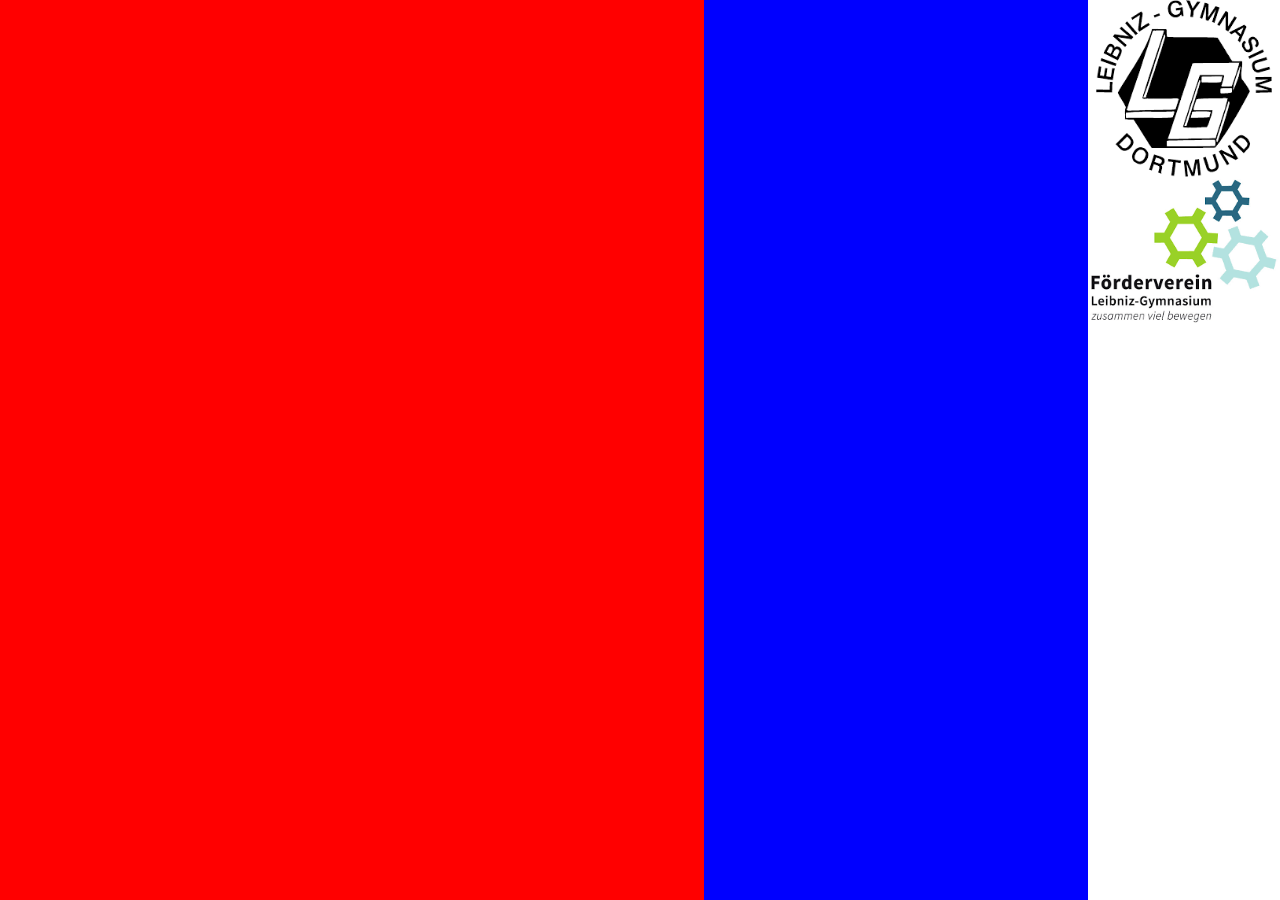
==== index.html @ bdbf562b "Push" ====
<html>

<head>
    <title>UntisWeb</title>
    <meta charset="utf-8">
    <meta name="viewport" content="width=device-width, initial-scale=1.0">
    <link rel="stylesheet" href="index.css">
</head>

<body>
    <div class="vertretungsplan-wrapper">
        <div class="heute"></div>
        <div class="morgen"></div>
    </div>

    <div class="widgets-bus-wrapper"></div>

    <div class="widgets-bus"></div>

    <div class="widgets-logo">
        <img src="logos/leibniz.png" style="width: calc(100% - 16px)">
        <img src="logos/verein.png" style="width: 100%;">
    </div>
</body>

</html>
---- index.css ----
body, html{
    width: 100%;
    height: 100%;
}

* {
    margin: 0;
    padding: 0;
    box-sizing: border-box;
}

body{
    display: flex;
    flex-direction: row;
    justify-content: flex-start;
    align-items: flex-start;
    flex-wrap: nowrap;

    background-color: white;
}

.vertretungsplan-wrapper{
    background-color: red;
    height: 100%;
    width: 55%;
}

.widgets-bus{
    background-color: blue;
    height: 100%;
    width: 30%;
}

.widgets-logo{
    height: 100%;
    width: 15%;

    display: flex;
    flex-direction: column;
    justify-content: flex-start;
    align-items: center;
    flex-wrap: nowrap;
}
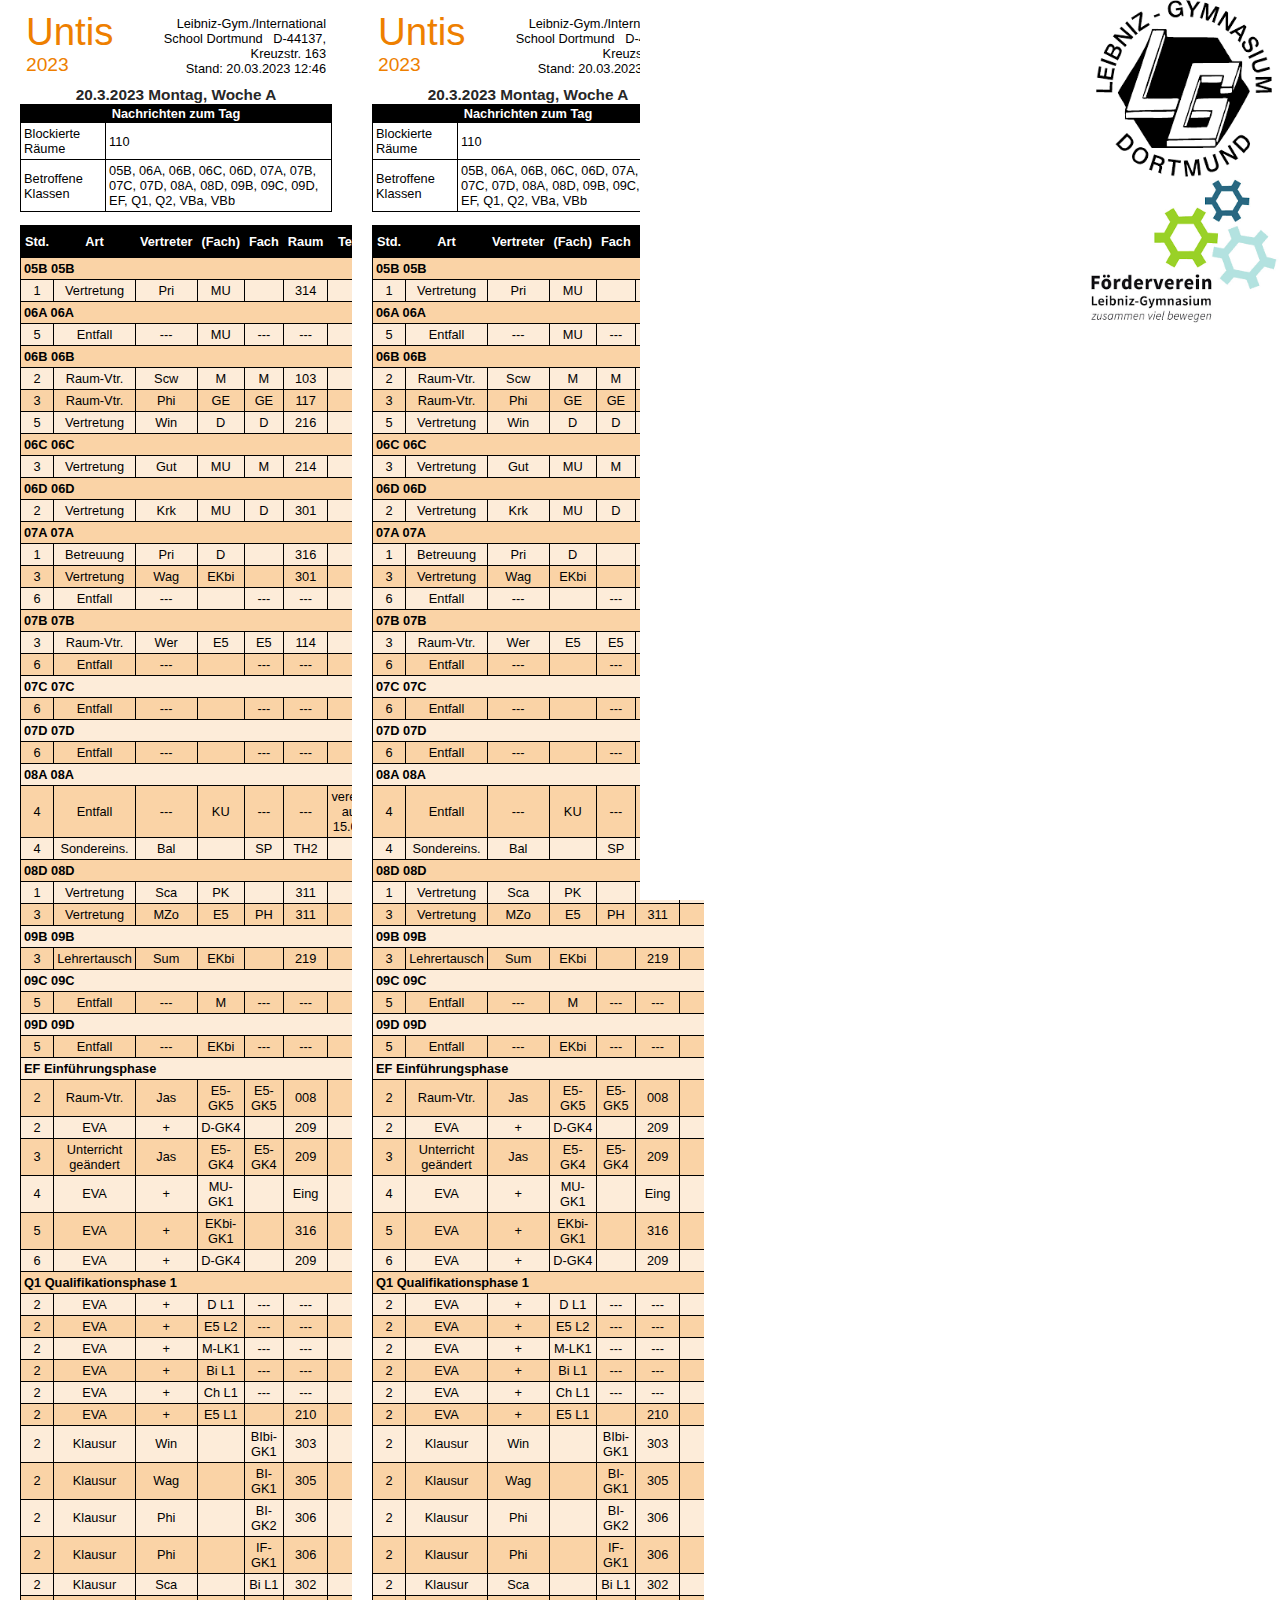
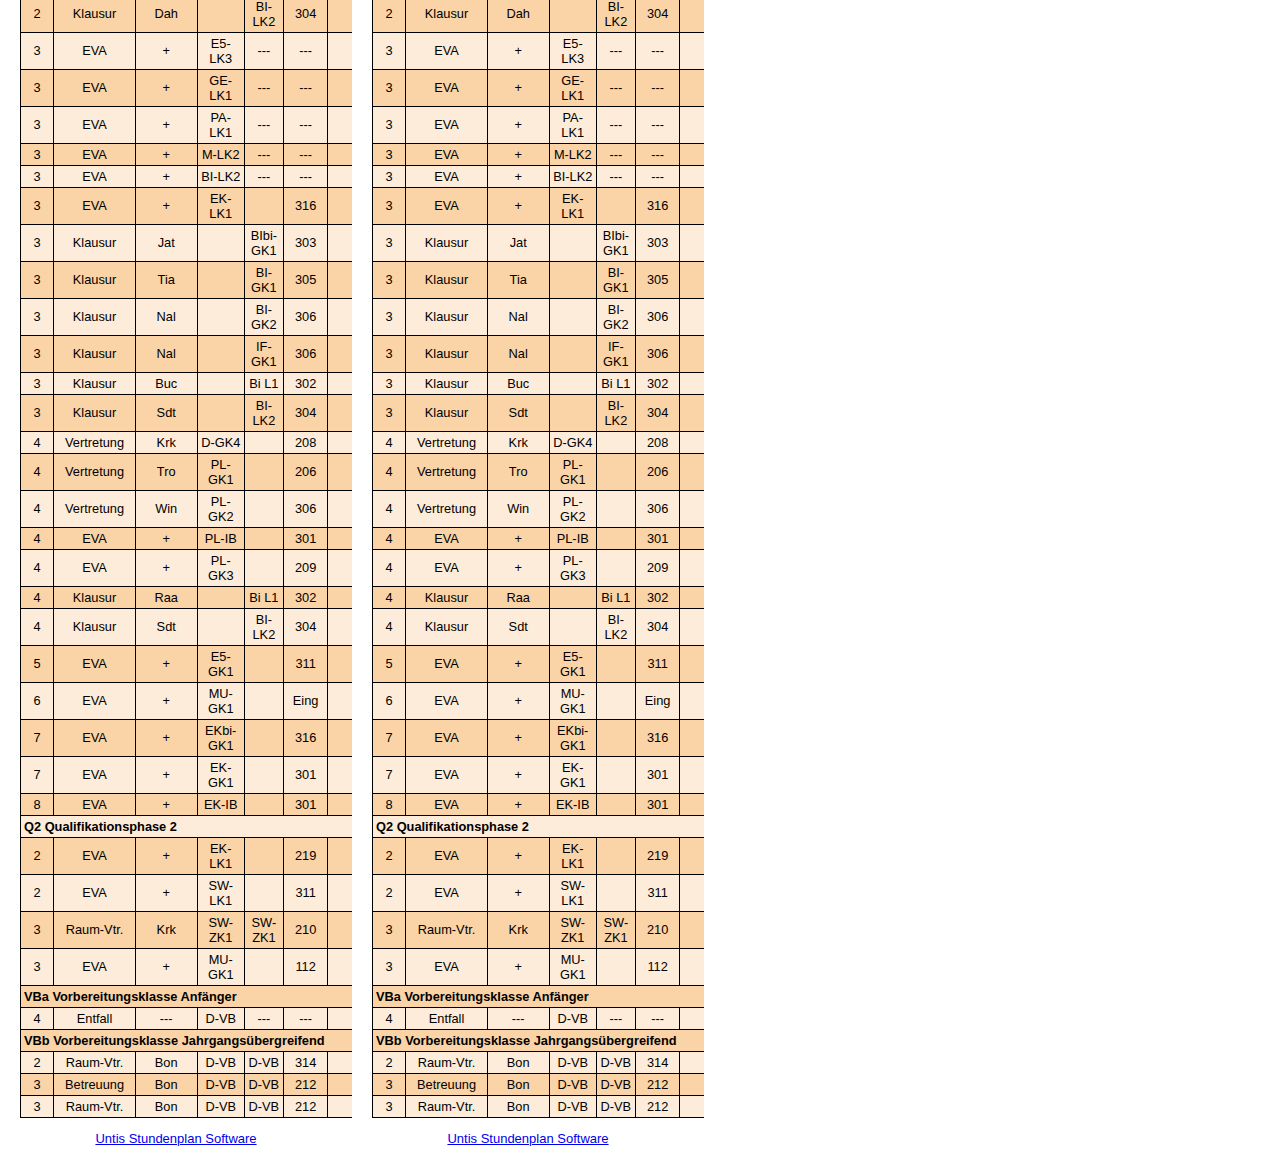
==== commit e6fbb442: "Test" ====
--- a/index.html
+++ b/index.html
@@ -1,3 +1,4 @@
+<!DOCTYPE html>
 <html>
 
 <head>
@@ -9,8 +10,12 @@
 
 <body>
     <div class="vertretungsplan-wrapper">
-        <div class="heute"></div>
-        <div class="morgen"></div>
+        <div class="heute">
+            <iframe id="heute" src="generator/template.html"></iframe>
+        </div>
+        <div class="morgen">
+            <iframe id="morgen" src="generator/template.html"></iframe>
+        </div>
     </div>
 
     <div class="widgets-bus-wrapper"></div>
@@ -21,6 +26,8 @@
         <img src="logos/leibniz.png" style="width: calc(100% - 16px)">
         <img src="logos/verein.png" style="width: 100%;">
     </div>
+
+    <script src="index.js"></script>
 </body>
 
 </html>--- a/index.css
+++ b/index.css
@@ -1,6 +1,5 @@
 body, html{
     width: 100%;
-    height: 100%;
 }
 
 * {
@@ -10,28 +9,50 @@
 }
 
 body{
+    background-color: white;
+}
+
+.vertretungsplan-wrapper{
+    width: 55%;
+
     display: flex;
     flex-direction: row;
     justify-content: flex-start;
     align-items: flex-start;
     flex-wrap: nowrap;
-
-    background-color: white;
 }
 
-.vertretungsplan-wrapper{
-    background-color: red;
-    height: 100%;
-    width: 55%;
+.vertretungsplan-wrapper > div{
+    width: 50%;
+
+    display: flex;
+    justify-content: center;
+    align-items: center;
+    flex-wrap: nowrap;
+}
+
+.vertretungsplan-wrapper > div > iframe{
+    width: 100%;
+
+    border: none;
+    outline: none;
 }
 
 .widgets-bus{
-    background-color: blue;
+    position: fixed;
+    top: 0;
+    left: 50%;
+
+    background-color: white;
     height: 100%;
     width: 30%;
 }
 
 .widgets-logo{
+    position: fixed;
+    top: 0;
+    right: 0px;
+
     height: 100%;
     width: 15%;
 
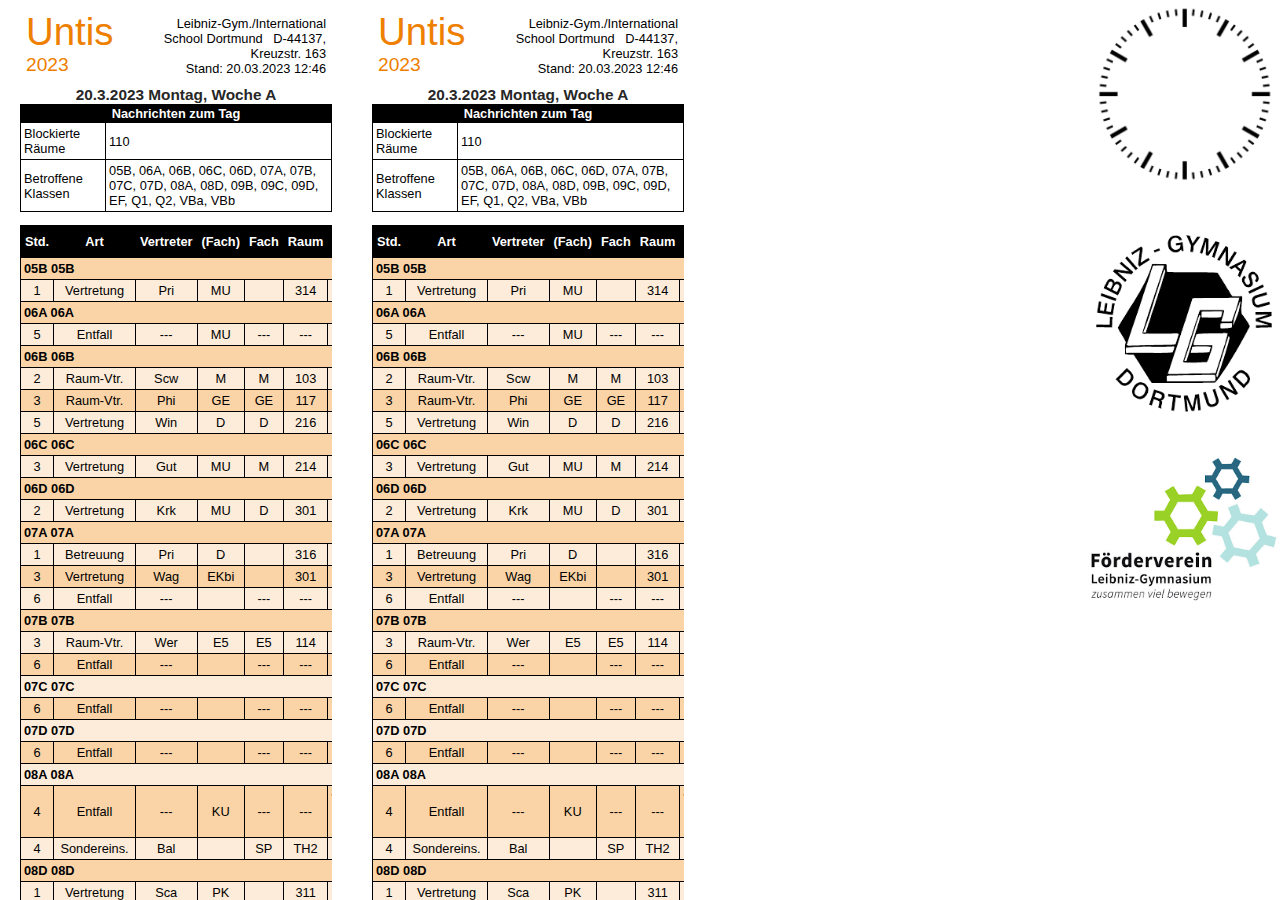
==== commit 8d4b0018: "Push" ====
--- a/index.html
+++ b/index.html
@@ -23,8 +23,9 @@
     <div class="widgets-bus"></div>
 
     <div class="widgets-logo">
-        <img src="logos/leibniz.png" style="width: calc(100% - 16px)">
-        <img src="logos/verein.png" style="width: 100%;">
+        <img src="assets/clock.png" style="width: 100%;">
+        <img src="assets/leibniz.png" style="width: calc(100% - 16px); padding: 4.8vh 0px">
+        <img src="assets/verein.png" style="width: 100%;">
     </div>
 
     <script src="index.js"></script>
--- a/index.css
+++ b/index.css
@@ -1,5 +1,6 @@
 body, html{
     width: 100%;
+    height: 100%;
 }
 
 * {
@@ -9,11 +10,20 @@
 }
 
 body{
+    display: flex;
+    flex-direction: row;
+    justify-content: flex-start;
+    align-items: center;
+    flex-wrap: nowrap;
+
     background-color: white;
 }
 
 .vertretungsplan-wrapper{
     width: 55%;
+    height: 100%;
+
+    overflow: hidden;
 
     display: flex;
     flex-direction: row;
@@ -33,26 +43,19 @@
 
 .vertretungsplan-wrapper > div > iframe{
     width: 100%;
-
     border: none;
     outline: none;
+
+    overflow: hidden;
 }
 
 .widgets-bus{
-    position: fixed;
-    top: 0;
-    left: 50%;
-
     background-color: white;
     height: 100%;
     width: 30%;
 }
 
 .widgets-logo{
-    position: fixed;
-    top: 0;
-    right: 0px;
-
     height: 100%;
     width: 15%;
 
